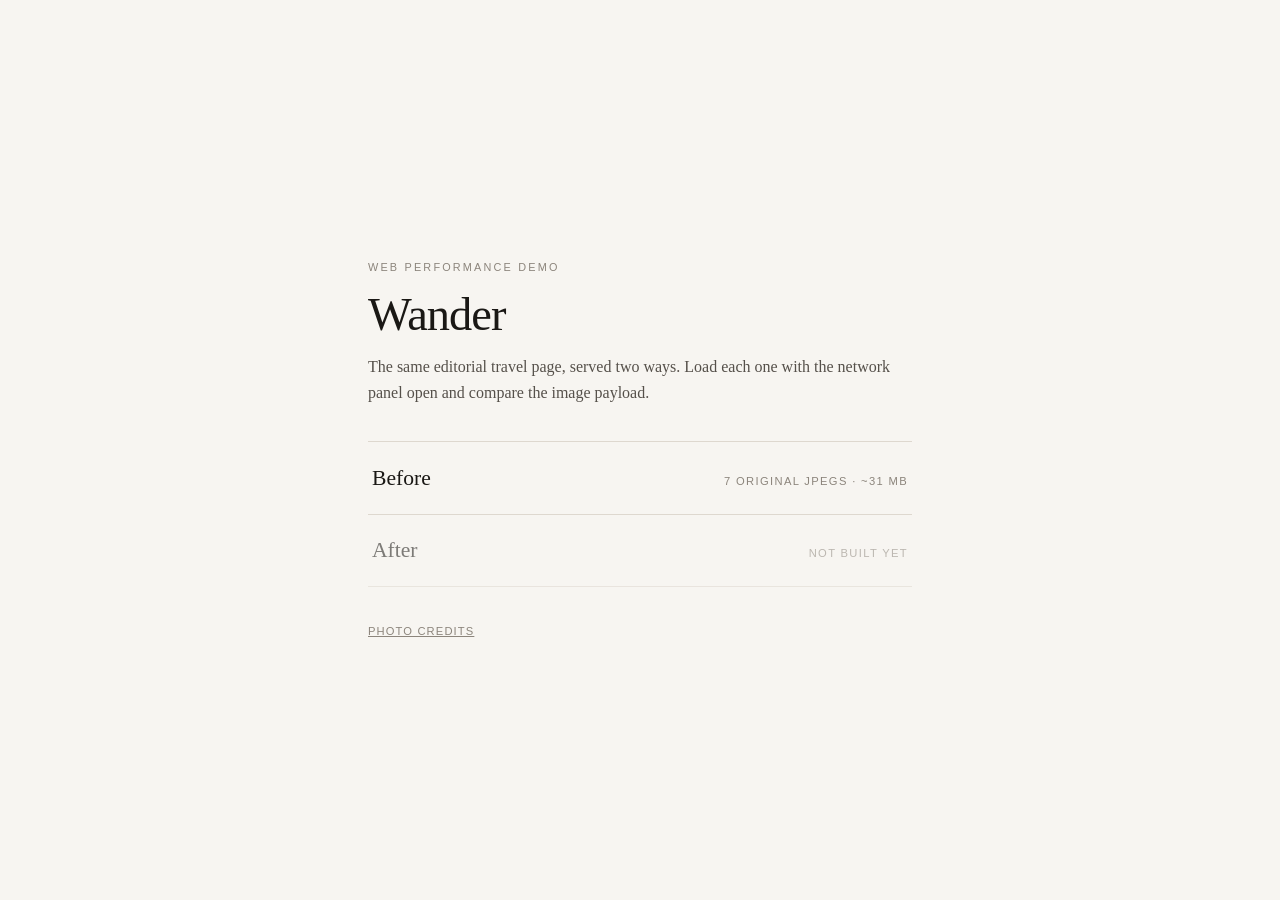
==== index.html @ 8d4c98c8 "Add Wander before/after web performance demo site The /before/ baseline: plain HTML + CSS, no JS, no" ====
<!DOCTYPE html>
<html lang="en">
<head>
<meta charset="utf-8">
<meta name="viewport" content="width=device-width, initial-scale=1">
<title>Wander — web performance demo</title>
<style>
  *, *::before, *::after { box-sizing: border-box; }
  body {
    margin: 0;
    min-height: 100vh;
    display: flex;
    align-items: center;
    justify-content: center;
    padding: 2rem 1.5rem;
    background: #f7f5f1;
    color: #1a1815;
    font-family: Georgia, "Times New Roman", Times, serif;
    line-height: 1.6;
  }
  main { width: 100%; max-width: 34rem; }
  .kicker {
    font-family: -apple-system, BlinkMacSystemFont, "Segoe UI", Helvetica, Arial, sans-serif;
    font-size: 0.68rem;
    letter-spacing: 0.2em;
    text-transform: uppercase;
    color: #8c857c;
    margin: 0 0 0.75rem;
  }
  h1 {
    font-size: clamp(2rem, 6vw, 2.9rem);
    font-weight: 400;
    letter-spacing: -0.02em;
    line-height: 1.1;
    margin: 0 0 0.9rem;
  }
  .blurb { color: #55504a; margin: 0 0 2.25rem; }
  ul { list-style: none; margin: 0; padding: 0; border-top: 1px solid #ded8cf; }
  li { border-bottom: 1px solid #ded8cf; }
  a.row {
    display: flex;
    align-items: baseline;
    justify-content: space-between;
    gap: 1rem;
    flex-wrap: wrap;
    padding: 1.15rem 0.25rem;
    text-decoration: none;
    color: inherit;
  }
  a.row:hover { background: #f0ece5; }
  .label { font-size: 1.35rem; }
  .note {
    font-family: -apple-system, BlinkMacSystemFont, "Segoe UI", Helvetica, Arial, sans-serif;
    font-size: 0.7rem;
    letter-spacing: 0.12em;
    text-transform: uppercase;
    color: #8c857c;
  }
  li.pending { opacity: 0.55; }
  li.pending .row { pointer-events: none; }
  footer {
    margin-top: 2.25rem;
    font-family: -apple-system, BlinkMacSystemFont, "Segoe UI", Helvetica, Arial, sans-serif;
    font-size: 0.7rem;
    letter-spacing: 0.1em;
    text-transform: uppercase;
    color: #8c857c;
  }
  footer a { color: inherit; }
</style>
</head>
<body>
<main>
  <p class="kicker">Web performance demo</p>
  <h1>Wander</h1>
  <p class="blurb">
    The same editorial travel page, served two ways. Load each one with the network panel
    open and compare the image payload.
  </p>

  <ul>
    <li>
      <a class="row" href="before/index.html">
        <span class="label">Before</span>
        <span class="note">7 original JPEGs &middot; ~31 MB</span>
      </a>
    </li>
    <li class="pending">
      <a class="row" href="after/index.html">
        <span class="label">After</span>
        <span class="note">Not built yet</span>
      </a>
    </li>
  </ul>

  <footer>
    <a href="CREDITS.md">Photo credits</a>
  </footer>
</main>
</body>
</html>
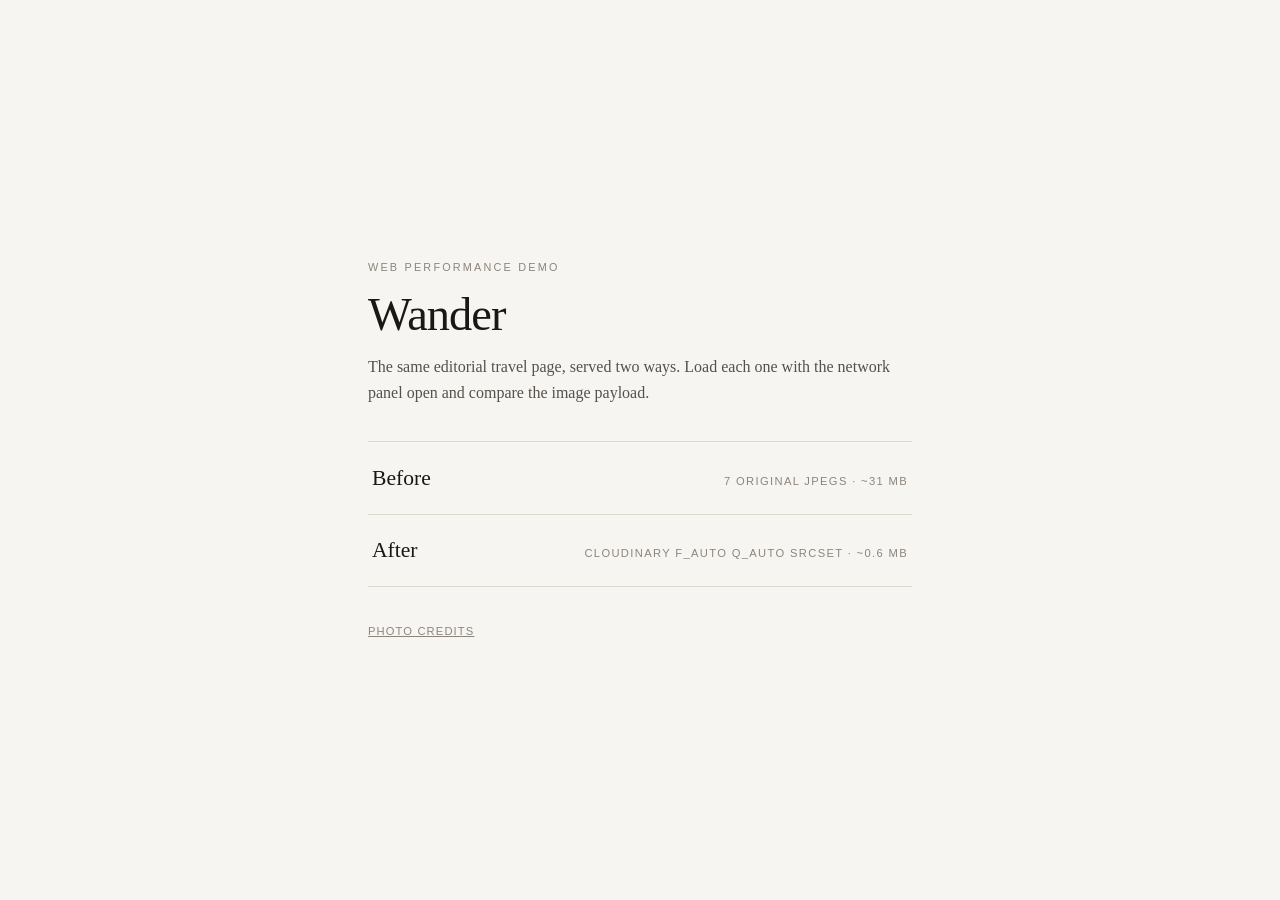
==== commit 42f03556: "Add the /after/ variant: same page, images via Cloudinary /before/ is untouched. after/assets/styles" ====
--- a/index.html
+++ b/index.html
@@ -56,8 +56,6 @@
     text-transform: uppercase;
     color: #8c857c;
   }
-  li.pending { opacity: 0.55; }
-  li.pending .row { pointer-events: none; }
   footer {
     margin-top: 2.25rem;
     font-family: -apple-system, BlinkMacSystemFont, "Segoe UI", Helvetica, Arial, sans-serif;
@@ -85,10 +83,10 @@
         <span class="note">7 original JPEGs &middot; ~31 MB</span>
       </a>
     </li>
-    <li class="pending">
+    <li>
       <a class="row" href="after/index.html">
         <span class="label">After</span>
-        <span class="note">Not built yet</span>
+        <span class="note">Cloudinary f_auto q_auto srcset &middot; ~0.6 MB</span>
       </a>
     </li>
   </ul>
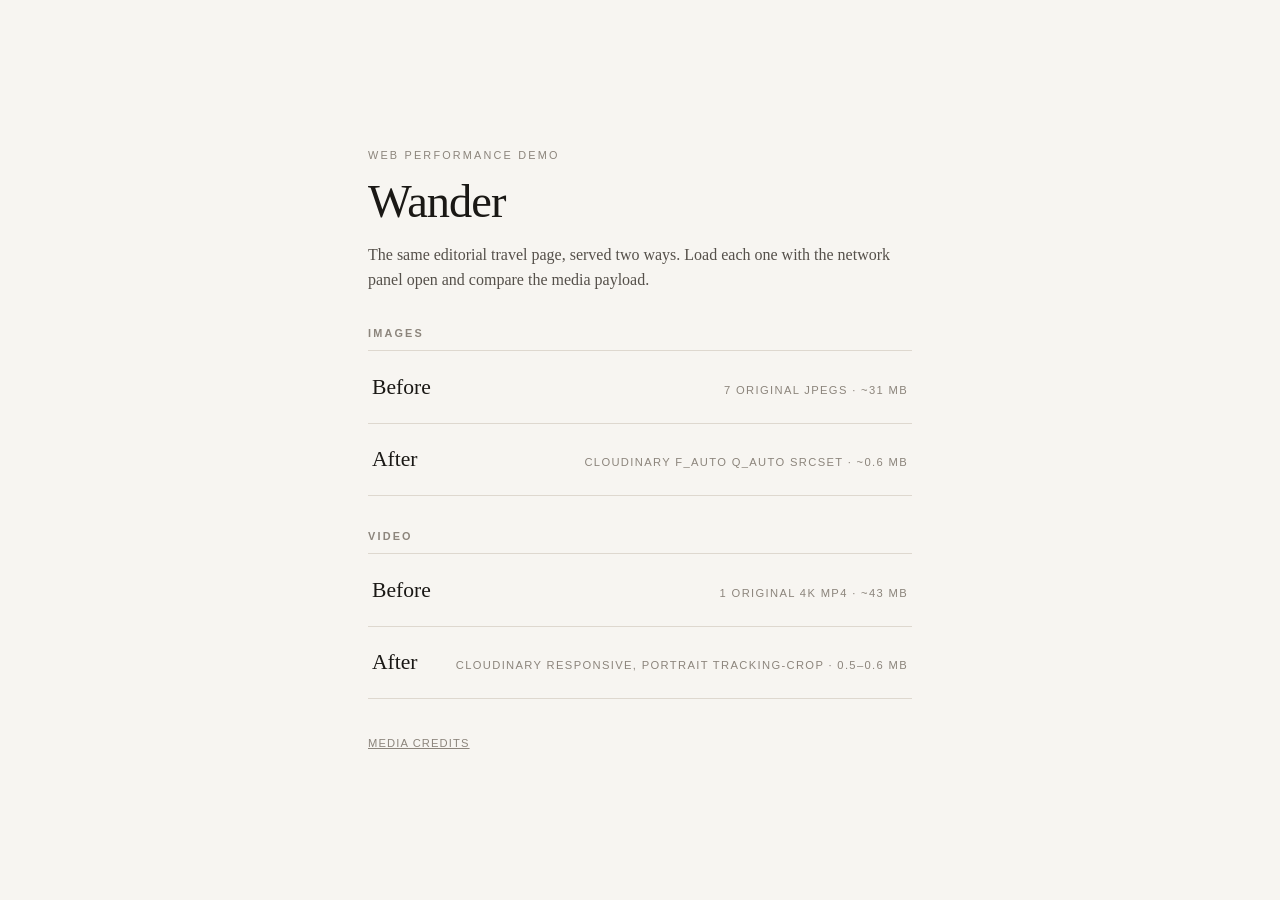
==== commit aaa6c619: "Add the video before/after variants, art-directed for portrait /video-before/ serves the unmodified " ====
--- a/index.html
+++ b/index.html
@@ -34,7 +34,18 @@
     line-height: 1.1;
     margin: 0 0 0.9rem;
   }
-  .blurb { color: #55504a; margin: 0 0 2.25rem; }
+  .blurb { color: #55504a; margin: 0 0 1.75rem; }
+  /* Margins collapse against .blurb's, so the first group heading sits the
+     same 2rem below the blurb as the second sits below the list above it. */
+  .group {
+    font-family: -apple-system, BlinkMacSystemFont, "Segoe UI", Helvetica, Arial, sans-serif;
+    font-size: 0.68rem;
+    font-weight: 600;
+    letter-spacing: 0.2em;
+    text-transform: uppercase;
+    color: #8c857c;
+    margin: 2rem 0 0.5rem;
+  }
   ul { list-style: none; margin: 0; padding: 0; border-top: 1px solid #ded8cf; }
   li { border-bottom: 1px solid #ded8cf; }
   a.row {
@@ -73,9 +84,10 @@
   <h1>Wander</h1>
   <p class="blurb">
     The same editorial travel page, served two ways. Load each one with the network panel
-    open and compare the image payload.
+    open and compare the media payload.
   </p>
 
+  <p class="group">Images</p>
   <ul>
     <li>
       <a class="row" href="before/index.html">
@@ -91,8 +103,24 @@
     </li>
   </ul>
 
+  <p class="group">Video</p>
+  <ul>
+    <li>
+      <a class="row" href="video-before/index.html">
+        <span class="label">Before</span>
+        <span class="note">1 original 4K MP4 &middot; ~43 MB</span>
+      </a>
+    </li>
+    <li>
+      <a class="row" href="video-after/index.html">
+        <span class="label">After</span>
+        <span class="note">Cloudinary responsive, portrait tracking-crop &middot; 0.5&ndash;0.6 MB</span>
+      </a>
+    </li>
+  </ul>
+
   <footer>
-    <a href="CREDITS.md">Photo credits</a>
+    <a href="CREDITS.md">Media credits</a>
   </footer>
 </main>
 </body>
